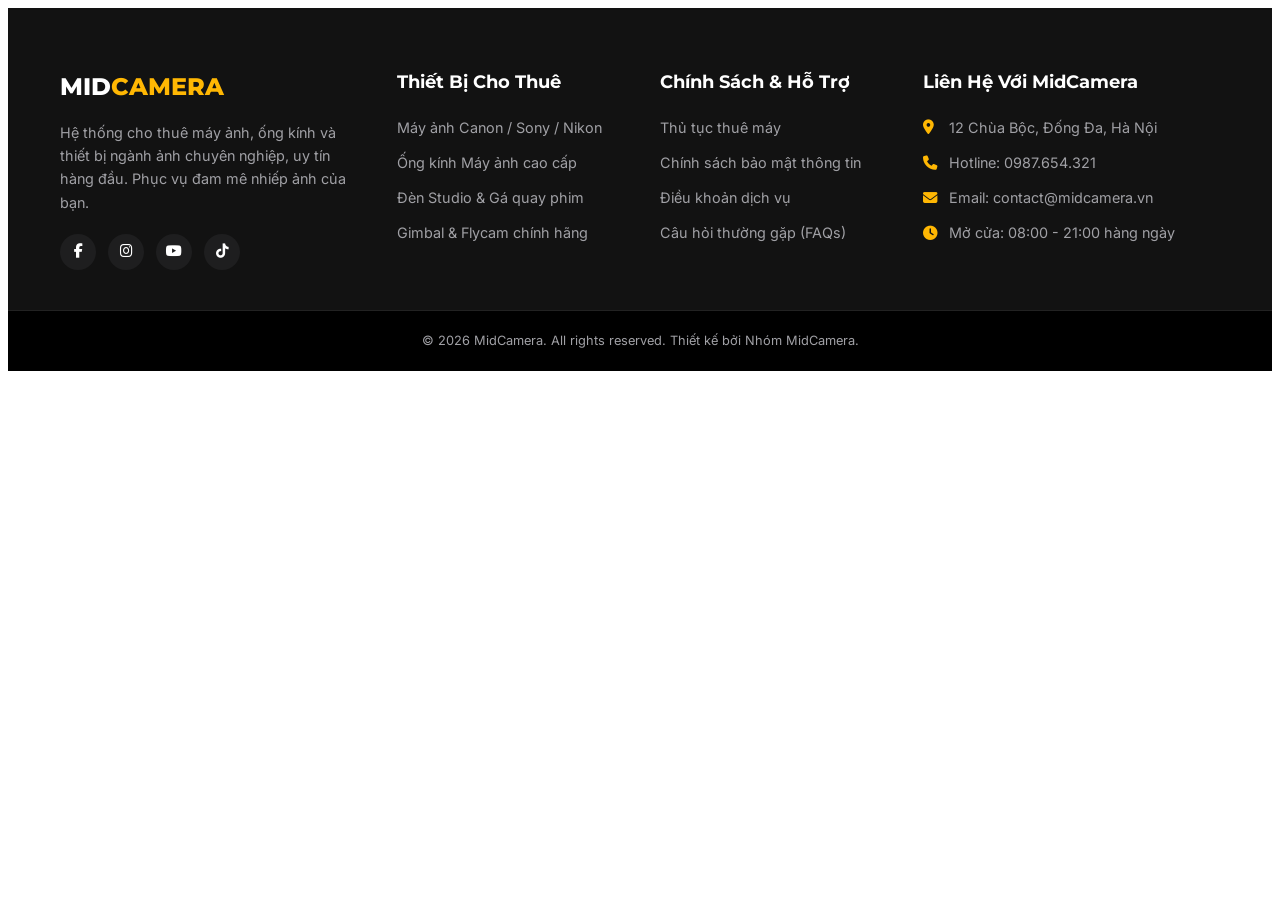
==== footer.html @ c3f75727 "Hien hoan thanh code header footer style" ====
<!DOCTYPE html>
<html lang="vi">
<head>
    <meta charset="UTF-8">
    <meta name="viewport" content="width=device-width, initial-scale=1.0">
    <title>MidCamera Footer</title>
    <link rel="stylesheet" href="https://cdnjs.cloudflare.com/ajax/libs/font-awesome/6.4.0/css/all.min.css">
    <link rel="stylesheet" href="footer.css">
</head>
<body>

    <footer class="main-footer">
        <div class="footer-container">
            
            <div class="footer-column brand-info">
                <h3>MID<span>CAMERA</span></h3>
                <p>Hệ thống cho thuê máy ảnh, ống kính và thiết bị ngành ảnh chuyên nghiệp, uy tín hàng đầu. Phục vụ đam mê nhiếp ảnh của bạn.</p>
                <div class="social-icons">
                    <a href="#"><i class="fa-brands fa-facebook-f"></i></a>
                    <a href="#"><i class="fa-brands fa-instagram"></i></a>
                    <a href="#"><i class="fa-brands fa-youtube"></i></a>
                    <a href="#"><i class="fa-brands fa-tiktok"></i></a>
                </div>
            </div>

            <div class="footer-column">
                <h4>Thiết Bị Cho Thuê</h4>
                <ul>
                    <li><a href="#">Máy ảnh Canon / Sony / Nikon</a></li>
                    <li><a href="#">Ống kính Máy ảnh cao cấp</a></li>
                    <li><a href="#">Đèn Studio & Gá quay phim</a></li>
                    <li><a href="#">Gimbal & Flycam chính hãng</a></li>
                </ul>
            </div>

            <div class="footer-column">
                <h4>Chính Sách & Hỗ Trợ</h4>
                <ul>
                    <li><a href="#">Thủ tục thuê máy</a></li>
                    <li><a href="#">Chính sách bảo mật thông tin</a></li>
                    <li><a href="#">Điều khoản dịch vụ</a></li>
                    <li><a href="#">Câu hỏi thường gặp (FAQs)</a></li>
                </ul>
            </div>

            <div class="footer-column contact-info">
                <h4>Liên Hệ Với MidCamera</h4>
                <p><i class="fa-solid fa-location-dot"></i> 12 Chùa Bộc, Đống Đa, Hà Nội</p>
                <p><i class="fa-solid fa-phone"></i> Hotline: 0987.654.321</p>
                <p><i class="fa-solid fa-envelope"></i> Email: contact@midcamera.vn</p>
                <p><i class="fa-solid fa-clock"></i> Mở cửa: 08:00 - 21:00 hàng ngày</p>
            </div>

        </div>

        <div class="footer-bottom">
            <div class="footer-bottom-container">
                <p>&copy; 2026 MidCamera. All rights reserved. Thiết kế bởi Nhóm MidCamera.</p>
            </div>
        </div>
    </footer>

</body>
</html>
---- footer.css ----
@import url('https://fonts.googleapis.com/css2?family=Inter:wght@400;500&family=Montserrat:wght@600;700&display=swap');

:root {
    --bg-dark: #121212;
    --bg-pure-black: #000000;
    --color-accent: #FFB703;
    --text-light: #FFFFFF;
    --text-muted: #A0A0A5;
    --font-title: 'Montserrat', sans-serif;
    --font-body: 'Inter', sans-serif;
    --radius-sm: 4px;
}

/* Reset cơ bản cho Footer độc lập */
.main-footer *, .main-footer *::before, .main-footer *::after {
    box-sizing: border-box;
    margin: 0;
    padding: 0;
}

.main-footer {
    font-family: var(--font-body);
    background-color: var(--bg-dark);
    color: var(--text-muted);
    padding: 60px 0 0 0;
    font-size: 0.9rem;
    line-height: 1.6;
}

.footer-container {
    max-width: 1200px;
    margin: 0 auto;
    display: grid;
    grid-template-columns: 2fr 1.5fr 1.5fr 2fr; /* Chia 4 cột cân xứng */
    gap: 40px;
    padding: 0 20px 40px 20px;
}

.footer-column h4 {
    font-family: var(--font-title);
    color: var(--text-light);
    font-size: 1.1rem;
    font-weight: 700;
    margin-bottom: 20px;
    position: relative;
}

/* Tiêu đề cột 1 dạng Logo */
.brand-info h3 {
    font-family: var(--font-title);
    color: var(--text-light);
    font-size: 1.5rem;
    font-weight: 800;
    margin-bottom: 15px;
}
.brand-info h3 span {
    color: var(--color-accent);
}
.brand-info p {
    margin-bottom: 20px;
}

/* Định dạng danh sách link */
.footer-column ul {
    list-style: none;
}
.footer-column ul li {
    margin-bottom: 12px;
}
.footer-column a {
    color: var(--text-muted);
    text-decoration: none;
    transition: color 0.3s ease;
}
.footer-column a:hover {
    color: var(--color-accent);
}

/* Icon thông tin liên hệ */
.contact-info p {
    margin-bottom: 12px;
    display: flex;
    align-items: center;
    gap: 10px;
}
.contact-info i {
    color: var(--color-accent);
    width: 16px;
}

/* Icon mạng xã hội cột 1 */
.social-icons {
    display: flex;
    gap: 12px;
}
.social-icons a {
    display: flex;
    align-items: center;
    justify-content: center;
    width: 36px;
    height: 36px;
    background-color: #1E1E1F;
    color: var(--text-light);
    border-radius: 50%;
    transition: all 0.3s ease;
}
.social-icons a:hover {
    background-color: var(--color-accent);
    color: var(--bg-pure-black);
    transform: translateY(-3px);
}

/* Thanh Copyright dưới cùng */
.footer-bottom {
    background-color: var(--bg-pure-black);
    padding: 20px 0;
    border-top: 1px solid #222;
    font-size: 0.8rem;
    text-align: center;
}
.footer-bottom-container {
    max-width: 1200px;
    margin: 0 auto;
    padding: 0 20px;
}
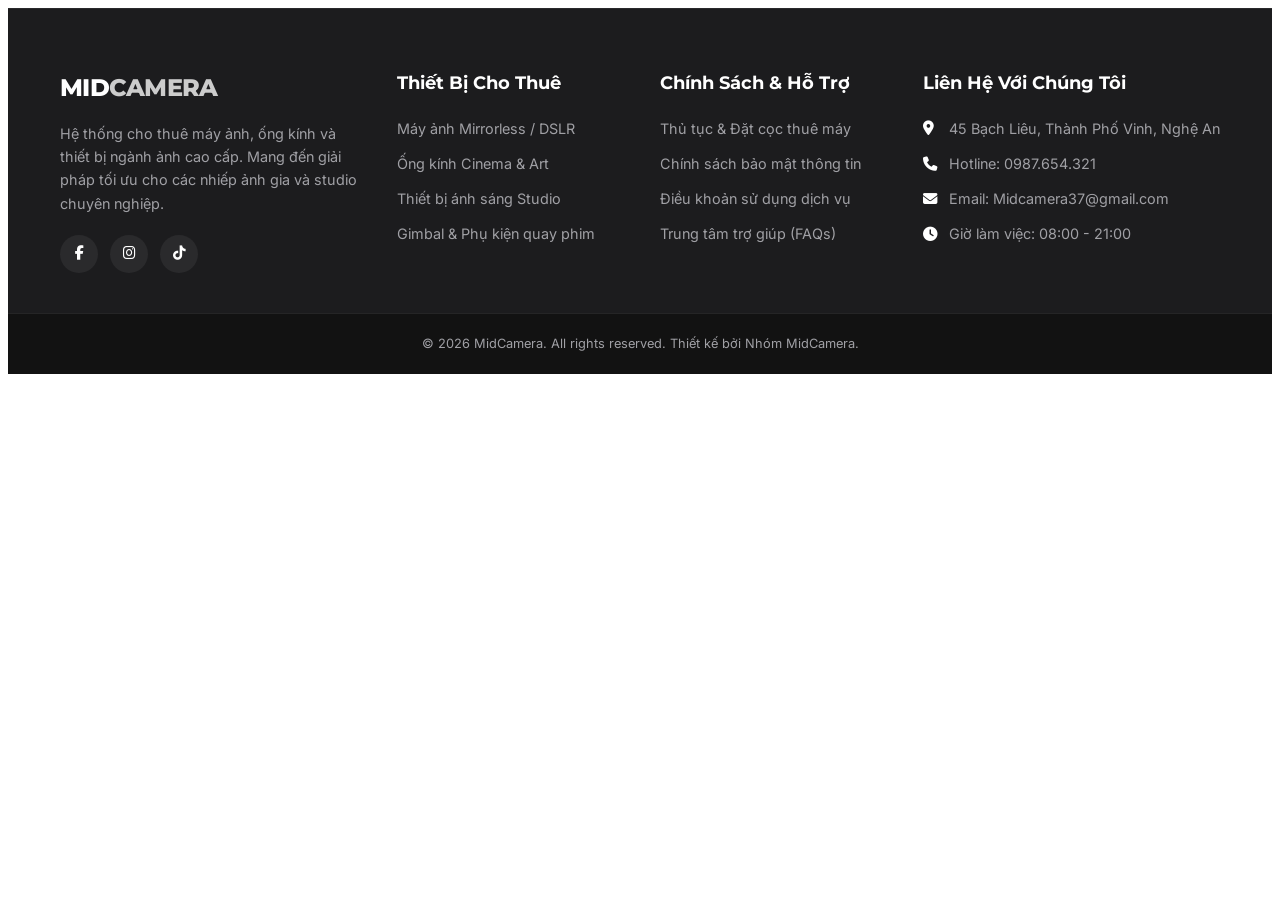
==== commit 6bb8f43b: "Cap nhat header footer va style tone xam, gan link social" ====
--- a/footer.html
+++ b/footer.html
@@ -14,41 +14,49 @@
             
             <div class="footer-column brand-info">
                 <h3>MID<span>CAMERA</span></h3>
-                <p>Hệ thống cho thuê máy ảnh, ống kính và thiết bị ngành ảnh chuyên nghiệp, uy tín hàng đầu. Phục vụ đam mê nhiếp ảnh của bạn.</p>
+                <p>Hệ thống cho thuê máy ảnh, ống kính và thiết bị ngành ảnh cao cấp. Mang đến giải pháp tối ưu cho các nhiếp ảnh gia và studio chuyên nghiệp.</p>
+                
                 <div class="social-icons">
-                    <a href="#"><i class="fa-brands fa-facebook-f"></i></a>
-                    <a href="#"><i class="fa-brands fa-instagram"></i></a>
-                    <a href="#"><i class="fa-brands fa-youtube"></i></a>
-                    <a href="#"><i class="fa-brands fa-tiktok"></i></a>
+                    <a href="https://www.facebook.com/share/1AJJ4h3nU8/?mibextid=wwXIfr" target="_blank" title="Facebook">
+                        <i class="fa-brands fa-facebook-f"></i>
+                    </a>
+                    
+                    <a href="https://www.instagram.com/midcamera_/?utm_source=ig_web_button_share_sheet" target="_blank" title="Instagram">
+                        <i class="fa-brands fa-instagram"></i>
+                    </a>
+                    
+                    <a href="https://www.tiktok.com/@mid_camera37?is_from_webapp=1&sender_device=pc" target="_blank" title="Tiktok">
+                        <i class="fa-brands fa-tiktok"></i>
+                    </a>
                 </div>
             </div>
 
             <div class="footer-column">
                 <h4>Thiết Bị Cho Thuê</h4>
                 <ul>
-                    <li><a href="#">Máy ảnh Canon / Sony / Nikon</a></li>
-                    <li><a href="#">Ống kính Máy ảnh cao cấp</a></li>
-                    <li><a href="#">Đèn Studio & Gá quay phim</a></li>
-                    <li><a href="#">Gimbal & Flycam chính hãng</a></li>
+                    <li><a href="#">Máy ảnh Mirrorless / DSLR</a></li>
+                    <li><a href="#">Ống kính Cinema & Art</a></li>
+                    <li><a href="#">Thiết bị ánh sáng Studio</a></li>
+                    <li><a href="#">Gimbal & Phụ kiện quay phim</a></li>
                 </ul>
             </div>
 
             <div class="footer-column">
                 <h4>Chính Sách & Hỗ Trợ</h4>
                 <ul>
-                    <li><a href="#">Thủ tục thuê máy</a></li>
+                    <li><a href="#">Thủ tục & Đặt cọc thuê máy</a></li>
                     <li><a href="#">Chính sách bảo mật thông tin</a></li>
-                    <li><a href="#">Điều khoản dịch vụ</a></li>
-                    <li><a href="#">Câu hỏi thường gặp (FAQs)</a></li>
+                    <li><a href="#">Điều khoản sử dụng dịch vụ</a></li>
+                    <li><a href="#">Trung tâm trợ giúp (FAQs)</a></li>
                 </ul>
             </div>
 
             <div class="footer-column contact-info">
-                <h4>Liên Hệ Với MidCamera</h4>
-                <p><i class="fa-solid fa-location-dot"></i> 12 Chùa Bộc, Đống Đa, Hà Nội</p>
+                <h4>Liên Hệ Với Chúng Tôi</h4>
+                <p><i class="fa-solid fa-location-dot"></i> 45 Bạch Liêu, Thành Phố Vinh, Nghệ An</p>
                 <p><i class="fa-solid fa-phone"></i> Hotline: 0987.654.321</p>
-                <p><i class="fa-solid fa-envelope"></i> Email: contact@midcamera.vn</p>
-                <p><i class="fa-solid fa-clock"></i> Mở cửa: 08:00 - 21:00 hàng ngày</p>
+                <p><i class="fa-solid fa-envelope"></i> Email: Midcamera37@gmail.com</p>
+                <p><i class="fa-solid fa-clock"></i> Giờ làm việc: 08:00 - 21:00</p>
             </div>
 
         </div>
--- a/footer.css
+++ b/footer.css
@@ -1,11 +1,15 @@
 @import url('https://fonts.googleapis.com/css2?family=Inter:wght@400;500&family=Montserrat:wght@600;700&display=swap');
 
 :root {
-    --bg-dark: #121212;
-    --bg-pure-black: #000000;
-    --color-accent: #FFB703;
-    --text-light: #FFFFFF;
-    --text-muted: #A0A0A5;
+    /* --- BẢNG MÀU MỚI ĐỒNG BỘ CHO FOOTER --- */
+    --bg-footer-dark: #1C1C1E;     /* Nền chính của Footer: Màu xám đen siêu sâu */
+    --bg-footer-bottom: #121212;   /* Nền thanh copyright dưới cùng: Đen huyền bí */
+    --bg-social-btn: #2A2A2C;      /* Nền nút mạng xã hội (Trùng khít với màu nền Header) */
+    
+    --text-light-pure: #FFFFFF;    /* Chữ tiêu đề màu trắng tinh */
+    --text-light-muted: #A0A0A5;   /* Chữ nội dung màu xám sáng, dễ đọc không mỏi mắt */
+    --color-accent-gray: #CCCCCC;  /* Màu xám sáng khi di chuột (hover) vào link */
+    
     --font-title: 'Montserrat', sans-serif;
     --font-body: 'Inter', sans-serif;
     --radius-sm: 4px;
@@ -20,47 +24,50 @@
 
 .main-footer {
     font-family: var(--font-body);
-    background-color: var(--bg-dark);
-    color: var(--text-muted);
+    background-color: var(--bg-footer-dark);
+    color: var(--text-light-muted);
     padding: 60px 0 0 0;
     font-size: 0.9rem;
     line-height: 1.6;
+    border-top: 1px solid #2A2A2C; /* Đường viền trên để phân cách nhẹ nhàng với body */
 }
 
 .footer-container {
     max-width: 1200px;
     margin: 0 auto;
     display: grid;
-    grid-template-columns: 2fr 1.5fr 1.5fr 2fr; /* Chia 4 cột cân xứng */
+    grid-template-columns: 2fr 1.5fr 1.5fr 2fr; /* Chia thanh 4 cột đều đặn */
     gap: 40px;
     padding: 0 20px 40px 20px;
 }
 
+/* Định dạng tiêu đề các cột */
 .footer-column h4 {
     font-family: var(--font-title);
-    color: var(--text-light);
+    color: var(--text-light-pure);
     font-size: 1.1rem;
     font-weight: 700;
     margin-bottom: 20px;
-    position: relative;
 }
 
-/* Tiêu đề cột 1 dạng Logo */
+/* Style cột Logo Brand tên nhóm */
 .brand-info h3 {
     font-family: var(--font-title);
-    color: var(--text-light);
+    color: var(--text-light-pure);
     font-size: 1.5rem;
     font-weight: 800;
     margin-bottom: 15px;
+    letter-spacing: -0.03em;
 }
+/* Chữ CAMERA ở logo chuyển sang màu xám sáng nhẹ */
 .brand-info h3 span {
-    color: var(--color-accent);
+    color: var(--color-accent-gray);
 }
 .brand-info p {
     margin-bottom: 20px;
 }
 
-/* Định dạng danh sách link */
+/* Định dạng danh sách link điều hướng */
 .footer-column ul {
     list-style: none;
 }
@@ -68,27 +75,29 @@
     margin-bottom: 12px;
 }
 .footer-column a {
-    color: var(--text-muted);
+    color: var(--text-light-muted);
     text-decoration: none;
     transition: color 0.3s ease;
 }
+/* Khi di chuột vào các link: Chữ sẽ sáng lên màu trắng tinh */
 .footer-column a:hover {
-    color: var(--color-accent);
+    color: var(--text-light-pure);
 }
 
-/* Icon thông tin liên hệ */
+/* Khối thông tin liên hệ trực tiếp */
 .contact-info p {
     margin-bottom: 12px;
     display: flex;
     align-items: center;
     gap: 10px;
 }
+/* Màu các icon thông tin liên hệ chuyển sang màu trắng tinh khôi */
 .contact-info i {
-    color: var(--color-accent);
+    color: var(--text-light-pure);
     width: 16px;
 }
 
-/* Icon mạng xã hội cột 1 */
+/* Các nút tròn Mạng xã hội của nhóm */
 .social-icons {
     display: flex;
     gap: 12px;
@@ -97,24 +106,25 @@
     display: flex;
     align-items: center;
     justify-content: center;
-    width: 36px;
-    height: 36px;
-    background-color: #1E1E1F;
-    color: var(--text-light);
+    width: 38px;
+    height: 38px;
+    background-color: var(--bg-social-btn); /* Đổ màu xám tinh tế */
+    color: var(--text-light-pure);
     border-radius: 50%;
     transition: all 0.3s ease;
 }
+/* Khi hover nút mạng xã hội: Nền hóa trắng tinh, icon đổi sang màu xám tối */
 .social-icons a:hover {
-    background-color: var(--color-accent);
-    color: var(--bg-pure-black);
+    background-color: var(--text-light-pure);
+    color: var(--bg-footer-dark);
     transform: translateY(-3px);
 }
 
-/* Thanh Copyright dưới cùng */
+/* Thanh Bản quyền Copyright dưới đáy */
 .footer-bottom {
-    background-color: var(--bg-pure-black);
+    background-color: var(--bg-footer-bottom);
     padding: 20px 0;
-    border-top: 1px solid #222;
+    border-top: 1px solid #252526;
     font-size: 0.8rem;
     text-align: center;
 }
